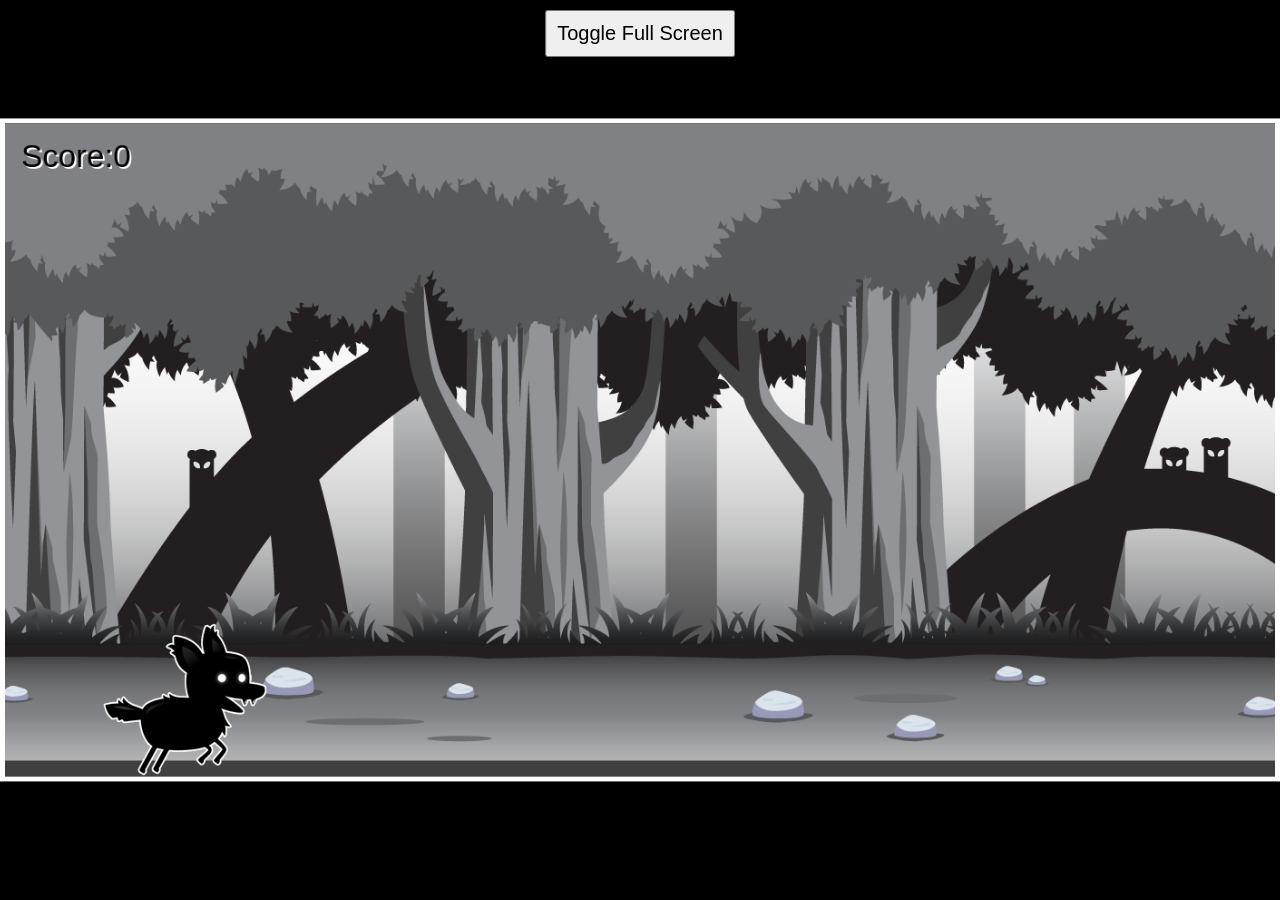
==== index.html @ 31c8a0ba "updated name html" ====
<!DOCTYPE html>
<html lang="en">
  <head>
    <meta charset="UTF-8" />
    <meta http-equiv="X-UA-Compatible" content="IE=edge" />
    <meta name="viewport" content="width=device-width, initial-scale=1.0" />
    <title>A&E's Game</title>
    <link rel="stylesheet" href="style.css" />
  </head>
  <body>
    <canvas id="canvas1"></canvas>
    <img id="playerImage" src="assets/player.png" />
    <img src="./assets/background_single.png" id="backgroundImage" />
    <img src="./assets/enemy_1.png" id="enemyImage" />
    <button id="fullScreenButton">Toggle Full Screen</button>
    <script type="module" src="main.js"></script>
  </body>
</html>
---- style.css ----
* {
  margin: 0;
  padding: 0;
  box-sizing: border-box;
}

body {
  background: black;
}

#canvas1 {
  /* background: royalblue; */
  border: 5px solid white;
  position: absolute;
  top: 50%;
  left: 50%;
  transform: translate(-50%, -50%);
  max-width: 100%;
  max-height: 100%;
}
#playerImage,
#backgroundImage,
#enemyImage {
  display: none;
}

#fullScreenButton {
  position: absolute;
  font-size: 20px;
  padding: 10px;
  top: 10px;
  left: 50%;
  transform: translateX(-50%);
}
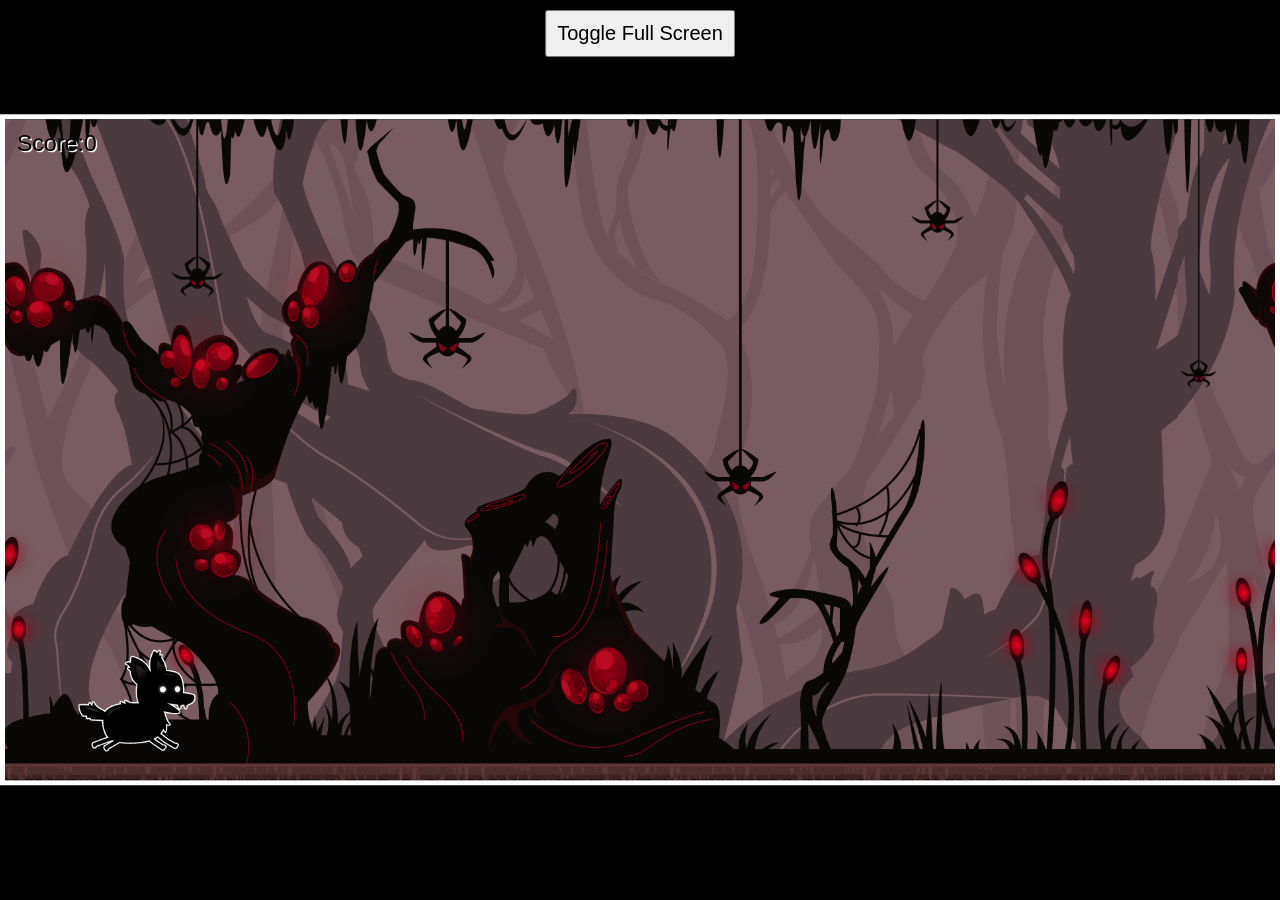
==== commit 957e661e: "updating some assetts and working on collision detection" ====
--- a/index.html
+++ b/index.html
@@ -10,7 +10,7 @@
   <body>
     <canvas id="canvas1"></canvas>
     <img id="playerImage" src="assets/player.png" />
-    <img src="./assets/background_single.png" id="backgroundImage" />
+    <img src="./assets/2_game_background.png" id="backgroundImage" />
     <img src="./assets/enemy_1.png" id="enemyImage" />
     <button id="fullScreenButton">Toggle Full Screen</button>
     <script type="module" src="main.js"></script>
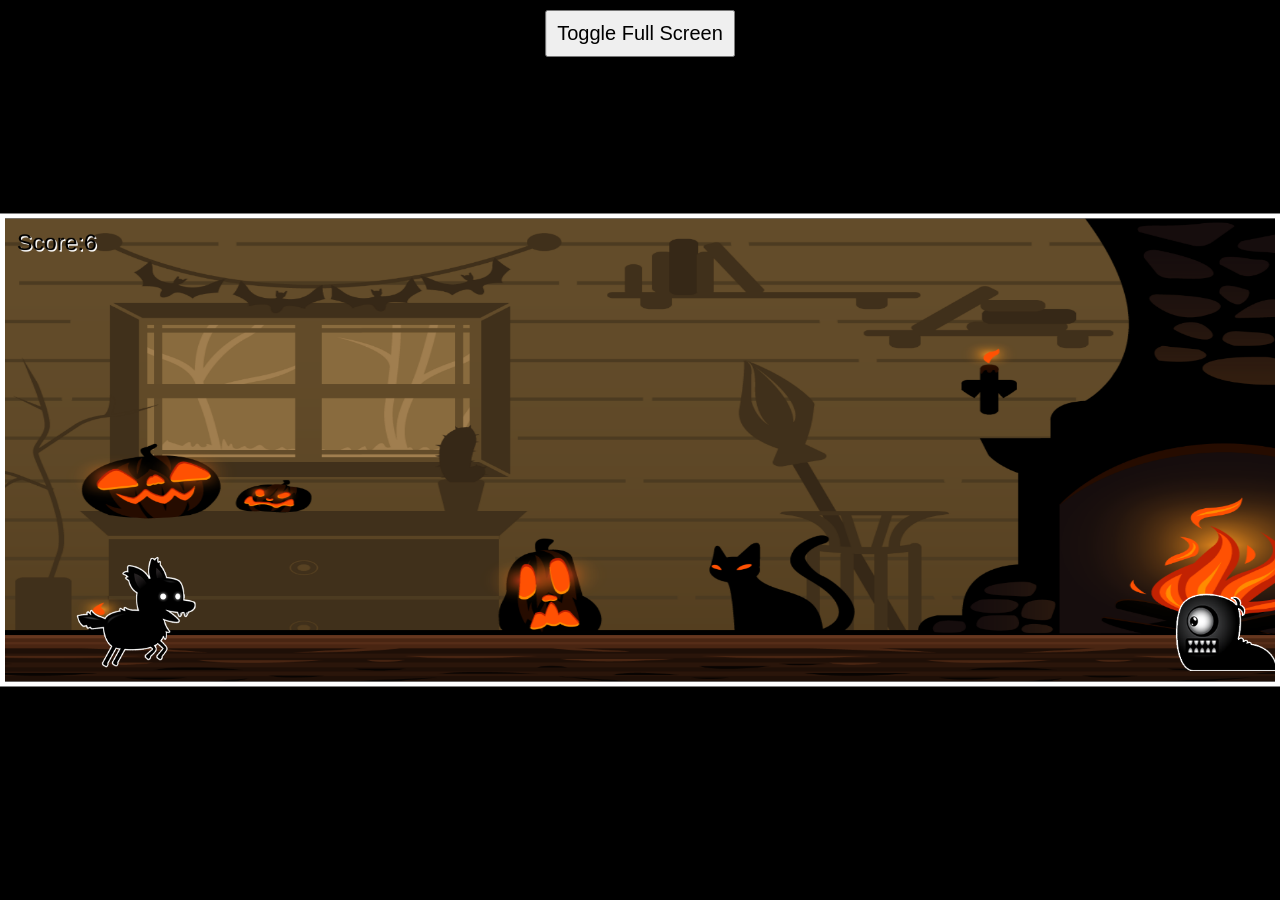
==== commit 64170a01: "updated bg and added parallax code" ====
--- a/index.html
+++ b/index.html
@@ -4,7 +4,7 @@
     <meta charset="UTF-8" />
     <meta http-equiv="X-UA-Compatible" content="IE=edge" />
     <meta name="viewport" content="width=device-width, initial-scale=1.0" />
-    <title>A&E's Game</title>
+    <title>A&E's Test Game</title>
     <link rel="stylesheet" href="style.css" />
   </head>
   <body>
